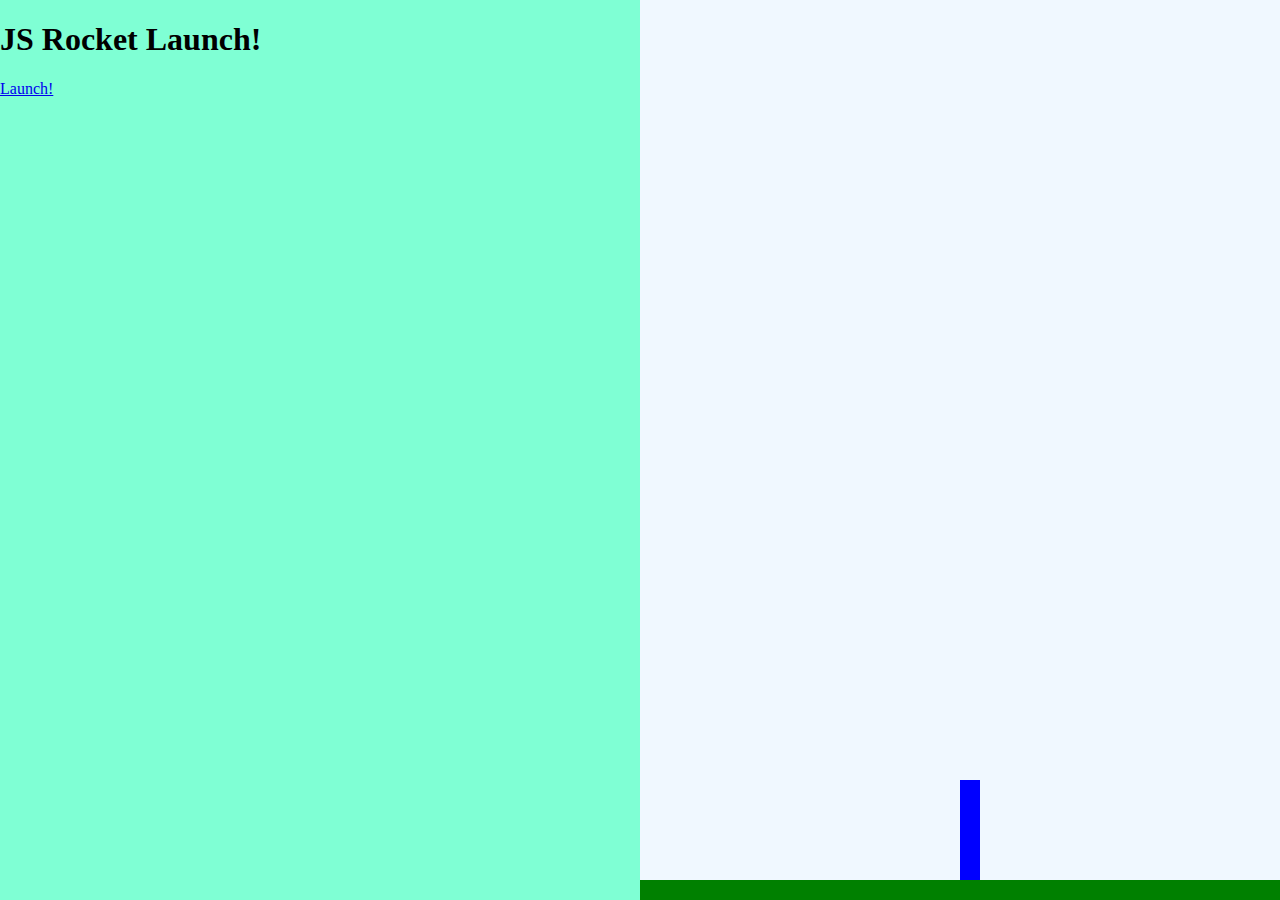
==== rocket.html @ 62688d56 "Made my rocket!" ====
<!DOCTYPE html>
<html>
<head>
    <title>Rocket Launch sequence!</title>
    <link rel="stylesheet" type="text/css" href="css/rocket.css">
    <script type="text/javascript" src="js/rocket.js"></script>
</head>
<body class="body-state1">
    <div class="left">
        <div class="state1">
            <h1>JS Rocket Launch!</h1>
            <a href="#" class="button" onclick="changeState(2);">Launch!</a>
        </div>
        <div class="state2">
            <h1 id="countdown">10</h1>
            <a href="#" class="button" onclick="changeState(1);">Abort!</a>
        </div>
        <div class="state3">
            <h1>Lift Off!</h1>
        </div>
        <div class="state4">
            <h1>Well done!</h1>
            <a href="#" class="button" onclick="changeState(1);">Do it again!</a>
        </div>
        <div class="state5">
            <h1>Oh No!!!!</h1>
            <a href="#" class="button" onclick="changeState(1);">Try again!</a>
        </div>
    </div>
    <div class="right">
        <div class="ground"></div>
        <div class="rocket"></div>

    </div>
</body>
</html>
---- css/rocket.css ----
.left {
    background-color: aquamarine;
    position: fixed;
    width: 50%;
    height: 100%;
    top: 0;
    left: 0;
}

.right{
    background-color: aliceblue;
    position: fixed;
    width: 50%;
    height: 100%;
    top: 0;
    right: 0;
}

.ground{
    background-color: green;
    position: absolute;
    bottom: 0;
    left: 0;
    width: 100%;
    height: 20px;
}

.rocket{
    position: absolute;
    left: 50%;
    bottom: 20px;
    width: 20px;
    height: 100px;
    background-color: blue;
    transition: bottom 10000ms;
}

body.body-state1 .rocket{
    transition: none;
}

body.body-state3 .rocket,
body.body-state4 .rocket{
    bottom: 1000px;

}

.state1,
.state2,
.state3,
.state4,
.state5{
    display: none;
}

body.body-state1 .state1{display: block;}
body.body-state2 .state2{display: block;}
body.body-state3 .state3{display: block;}
body.body-state4 .state4{display: block;}
body.body-state5 .state5{display: block;}

a{

}

a.button{

}
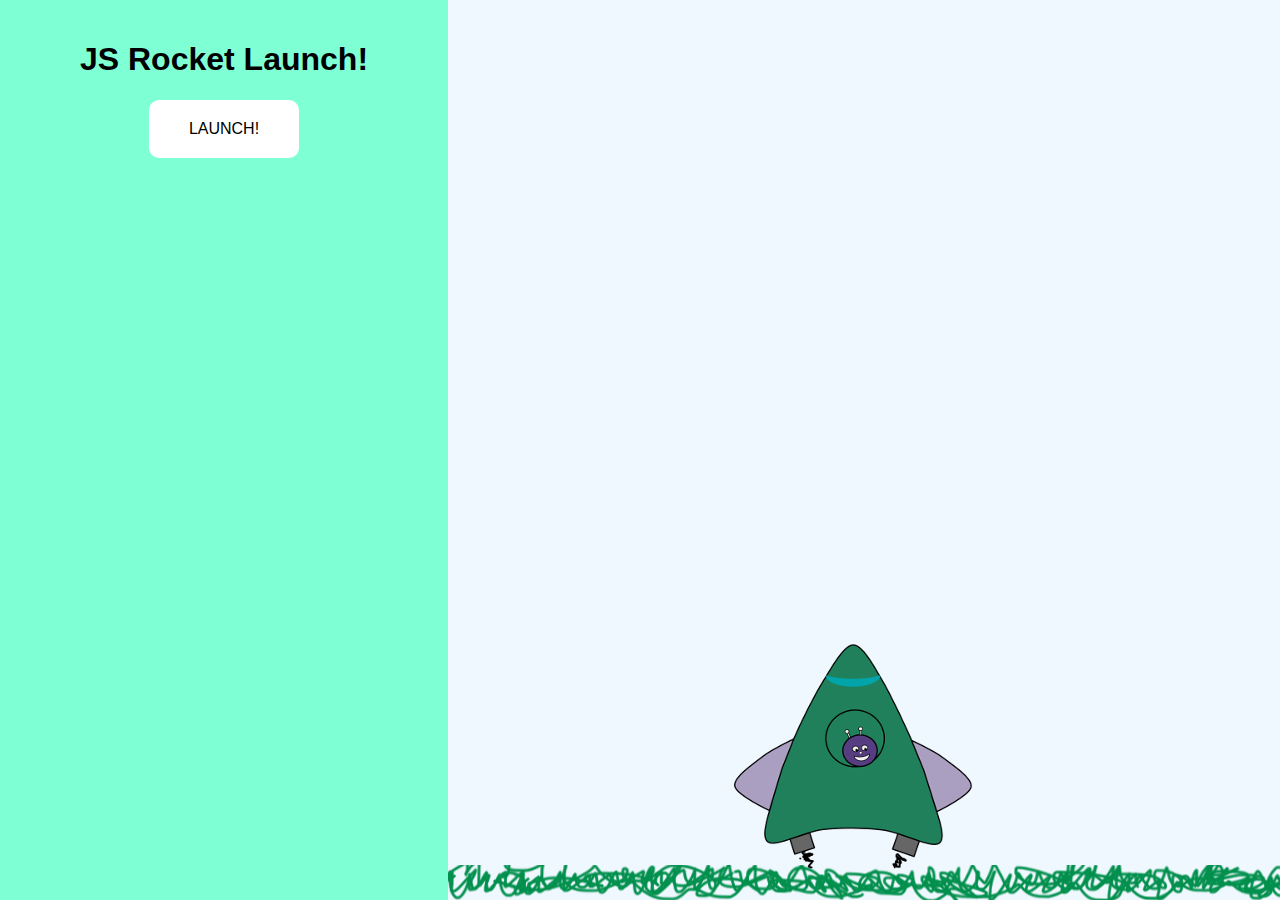
==== commit 437aec96: "Made the rocket look cool! (A few changes coming later...)" ====
--- a/rocket.html
+++ b/rocket.html
@@ -7,22 +7,22 @@
 </head>
 <body class="body-state1">
     <div class="left">
-        <div class="state1">
+        <div class="interface state1">
             <h1>JS Rocket Launch!</h1>
             <a href="#" class="button" onclick="changeState(2);">Launch!</a>
         </div>
-        <div class="state2">
+        <div class="interface state2">
             <h1 id="countdown">10</h1>
-            <a href="#" class="button" onclick="changeState(1);">Abort!</a>
+            <a href="#" onclick="changeState(1);">Abort!</a>
         </div>
-        <div class="state3">
+        <div class="interface state3">
             <h1>Lift Off!</h1>
         </div>
-        <div class="state4">
+        <div class="interface state4">
             <h1>Well done!</h1>
             <a href="#" class="button" onclick="changeState(1);">Do it again!</a>
         </div>
-        <div class="state5">
+        <div class="interface state5">
             <h1>Oh No!!!!</h1>
             <a href="#" class="button" onclick="changeState(1);">Try again!</a>
         </div>
@@ -30,7 +30,8 @@
     <div class="right">
         <div class="ground"></div>
         <div class="rocket"></div>
-
+        <div class="nervous" id="nervous"></div>
+        <div class="cant-wait" id="cant-wait"></div>
     </div>
 </body>
 </html>--- a/css/rocket.css
+++ b/css/rocket.css
@@ -1,43 +1,120 @@
+body {
+    font-family: 'helvetica', 'arial', sans-serif;
+}
+
 .left {
     background-color: aquamarine;
     position: fixed;
-    width: 50%;
+    width: 35%;
     height: 100%;
     top: 0;
     left: 0;
 }
 
+.interface {
+    text-align: center;
+    padding: 20px;
+
+}
+
+a.button {
+    display: inline-block;
+    background-color: white;
+    color: black;
+    padding: 20px 40px;
+    text-decoration: none;
+    border-radius: 10px;
+    text-transform: uppercase;
+    transition: 300ms;
+}
+
+a:hover{
+    background-color: lightgrey;
+    color: darkblue;
+}
+
+
 .right{
     background-color: aliceblue;
     position: fixed;
-    width: 50%;
+    width: 65%;
     height: 100%;
     top: 0;
     right: 0;
 }
 
 .ground{
-    background-color: green;
+    background: url('../img/ground.png') no-repeat center center;
     position: absolute;
     bottom: 0;
     left: 0;
     width: 100%;
-    height: 20px;
+    height: 35px;
+}
+
+.nervous{
+    position: absolute;
+    bottom: 150px;
+    left: 50%;
+    background: url('../img/nervous.png');
+    width: 300px;
+    height: 200px;
+    margin-left: -400px;
+    display: none;
+}
+
+.nervous.show{
+    display: block;
+}
+
+.cant-wait{
+    position: absolute;
+    bottom: 160px;
+    left: 50%;
+    background: url('../img/cant-wait.png');
+    width: 300px;
+    height: 200px;
+    margin-left: 50px;
+    display: none;
+}
+
+.cant-wait.show{
+    display: block;
 }
 
 .rocket{
     position: absolute;
     left: 50%;
-    bottom: 20px;
-    width: 20px;
-    height: 100px;
-    background-color: blue;
+    bottom: -10px;
+    width: 250px;
+    height: 333px;
+    margin-left: -135px;
+    background: url('../img/rocket-state1-v2.png') no-repeat 0 0;
     transition: bottom 10000ms;
+}
+
+/* rocket bg image */
+body.body-state2 .rocket{
+    background-image: url('../img/rocket-state2-v2.gif');
+}
+
+body.body-state3 .rocket,
+body.body-state4 .rocket{
+    background-image: url('../img/rocket-state3-v2.gif');
+}
+
+body.body-state5 .rocket{
+    background-image: url('../img/boom-v2.png');
+    width: 373px;
+    height: 200px;
+    margin-left: -186.5px;
 }
 
 body.body-state1 .rocket{
     transition: none;
 }
+
+
 
 body.body-state3 .rocket,
 body.body-state4 .rocket{
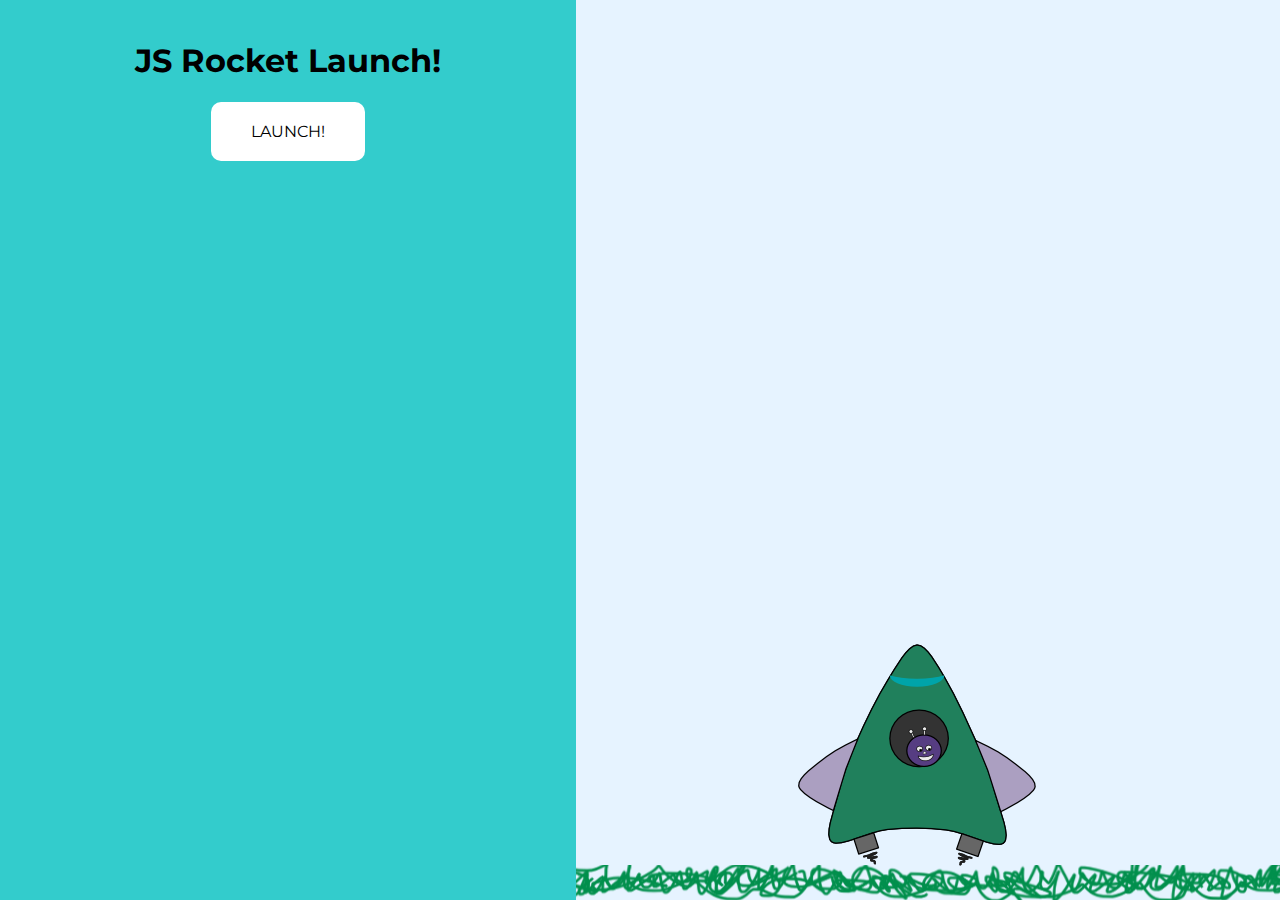
==== commit 622ad026: "Rocket launch finishing touches!" ====
--- a/rocket.html
+++ b/rocket.html
@@ -3,6 +3,7 @@
 <head>
     <title>Rocket Launch sequence!</title>
     <link rel="stylesheet" type="text/css" href="css/rocket.css">
+    <link href='https://fonts.googleapis.com/css?family=Montserrat:400,700' rel='stylesheet' type='text/css'>
     <script type="text/javascript" src="js/rocket.js"></script>
 </head>
 <body class="body-state1">
--- a/css/rocket.css
+++ b/css/rocket.css
@@ -1,11 +1,11 @@
 body {
-    font-family: 'helvetica', 'arial', sans-serif;
+    font-family: 'Montserrat', sans-serif;
 }
 
 .left {
-    background-color: aquamarine;
+    background-color: #33cccc;
     position: fixed;
-    width: 35%;
+    width: 45%;
     height: 100%;
     top: 0;
     left: 0;
@@ -29,15 +29,14 @@
 }
 
 a:hover{
-    background-color: lightgrey;
-    color: darkblue;
+    background-color: #e6e6e6;
 }
 
 
 .right{
-    background-color: aliceblue;
+    background-color: #e6f3ff;
     position: fixed;
-    width: 65%;
+    width: 55%;
     height: 100%;
     top: 0;
     right: 0;
@@ -56,10 +55,10 @@
     position: absolute;
     bottom: 150px;
     left: 50%;
-    background: url('../img/nervous.png');
+    background: url('../img/nervous-v3.png');
     width: 300px;
     height: 200px;
-    margin-left: -400px;
+    margin-left: -325px;
     display: none;
 }
 
@@ -71,10 +70,10 @@
     position: absolute;
     bottom: 160px;
     left: 50%;
-    background: url('../img/cant-wait.png');
+    background: url('../img/cant-wait-v3.png');
     width: 300px;
     height: 200px;
-    margin-left: 50px;
+    /*margin-left: 150px;*/
     display: none;
 }
 
@@ -89,25 +88,25 @@
     width: 250px;
     height: 333px;
     margin-left: -135px;
-    background: url('../img/rocket-state1-v2.png') no-repeat 0 0;
+    background: url('../img/rocket-state1-v4.png') no-repeat 0 0;
     transition: bottom 10000ms;
 }
 
 /* rocket bg image */
 body.body-state2 .rocket{
-    background-image: url('../img/rocket-state2-v2.gif');
+    background-image: url('../img/rocket-state2-v3.gif');
 }
 
 body.body-state3 .rocket,
 body.body-state4 .rocket{
-    background-image: url('../img/rocket-state3-v2.gif');
+    background-image: url('../img/rocket-state3-v3.gif');
 }
 
 body.body-state5 .rocket{
-    background-image: url('../img/boom-v2.png');
-    width: 373px;
-    height: 200px;
-    margin-left: -186.5px;
+    background-image: url('../img/boom-v5.png');
+    width: 300px;
+    height: 300px;
+    margin-left: -150px;
 }
 
 body.body-state1 .rocket{
